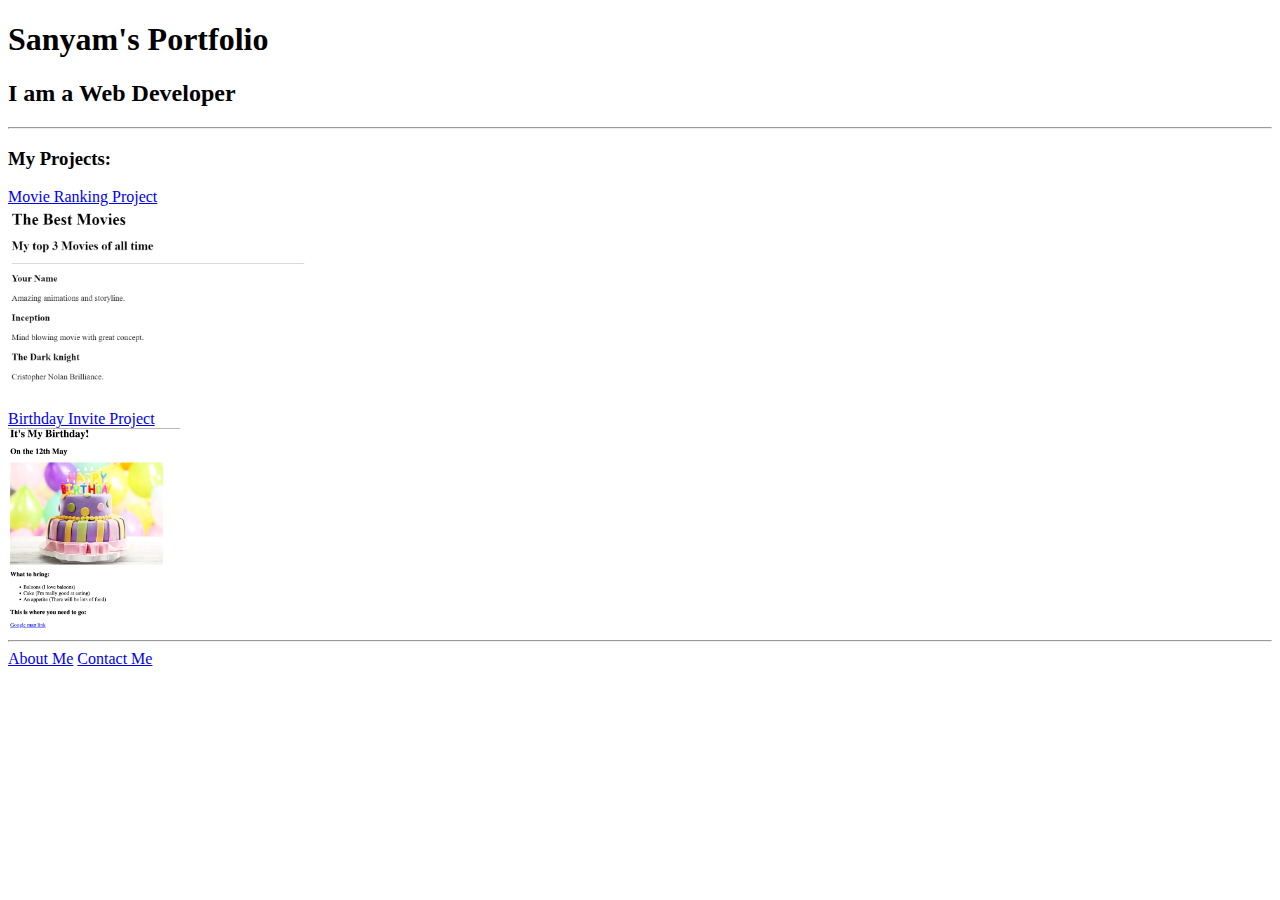
==== index.html @ 831f3a87 "Initial Commit" ====
<!-- TODO 1: Create the HTML Boilerplate -->

<!-- TODO 2: Add Your previous projects' HTML into the public folder -->

<!-- TODO 3: Take screenshots of your project previews and add the images to the images folder -->

<!-- TODO 4: Add titles/subtitles etc. -->

<!-- TODO 5: Add a link to the project pages -->

<!-- TODO 6: Add images to show the project previews
HINT for TODO 6: You can use the height attribute set to 200 to make the image smaller:
https://developer.mozilla.org/en-US/docs/Web/HTML/Element/img#attr-height -->

<!-- TODO 7: Add the Contact Me and About Me page links -->
 <!DOCTYPE html>
 <html lang="en">
 <head>
    <meta charset="UTF-8">
    <meta name="viewport" content="width=device-width, initial-scale=1.0">
    <title>Portfolio</title>
 </head>
 <body>
    <h1>Sanyam's Portfolio</h1>
    <h2>I am a Web Developer</h2>
    <hr />
    <h3>My Projects:</h3>
        <a href="./public/movie-ranking.html">Movie Ranking Project</a><br />
        <img src="./assets/images/movie-ranking.png" height="200" /><br />
        <a href="./public/birthday-invite.html">Birthday Invite Project</a><br />
        <img src="./assets/images/birthday-invite.png" height="200" />
        <hr />
        <a href="./public/about.html">About Me</a> <a href="./public/contact.html">Contact Me</a>
 </body>
 </html>
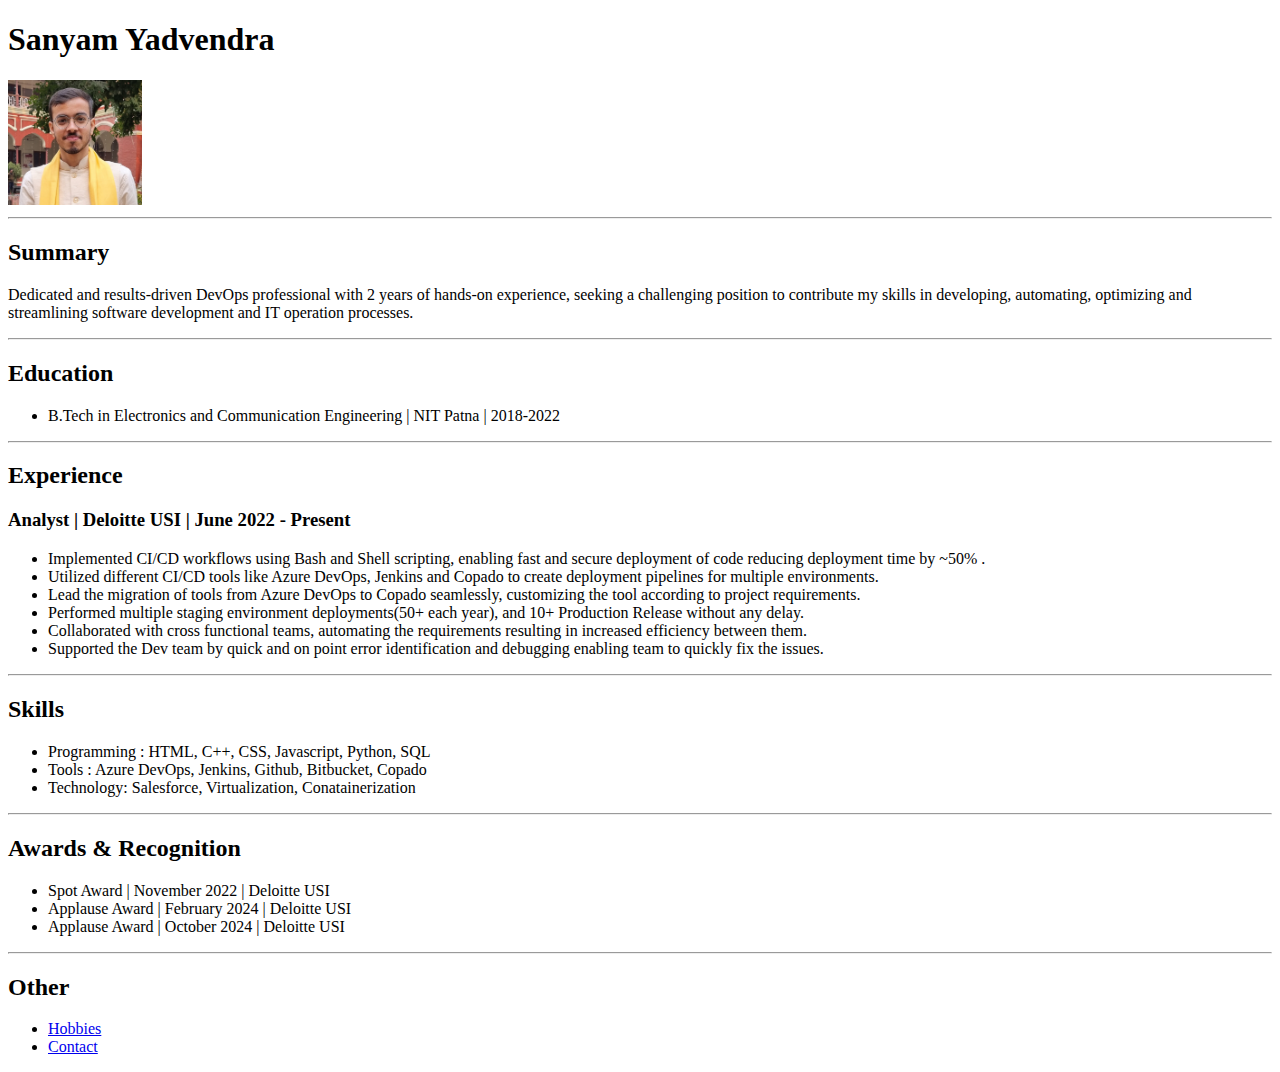
==== commit c72a5ec8: "Completed Portfolio" ====
--- a/index.html
+++ b/index.html
@@ -1,18 +1,3 @@
-<!-- TODO 1: Create the HTML Boilerplate -->
-
-<!-- TODO 2: Add Your previous projects' HTML into the public folder -->
-
-<!-- TODO 3: Take screenshots of your project previews and add the images to the images folder -->
-
-<!-- TODO 4: Add titles/subtitles etc. -->
-
-<!-- TODO 5: Add a link to the project pages -->
-
-<!-- TODO 6: Add images to show the project previews
-HINT for TODO 6: You can use the height attribute set to 200 to make the image smaller:
-https://developer.mozilla.org/en-US/docs/Web/HTML/Element/img#attr-height -->
-
-<!-- TODO 7: Add the Contact Me and About Me page links -->
  <!DOCTYPE html>
  <html lang="en">
  <head>
@@ -21,15 +6,50 @@
     <title>Portfolio</title>
  </head>
  <body>
-    <h1>Sanyam's Portfolio</h1>
-    <h2>I am a Web Developer</h2>
+    <h1>Sanyam Yadvendra</h1>
+    <img src="./assets/images/Profile.jpg" alt="Profile Photo" height="125"/>
     <hr />
-    <h3>My Projects:</h3>
-        <a href="./public/movie-ranking.html">Movie Ranking Project</a><br />
-        <img src="./assets/images/movie-ranking.png" height="200" /><br />
-        <a href="./public/birthday-invite.html">Birthday Invite Project</a><br />
-        <img src="./assets/images/birthday-invite.png" height="200" />
-        <hr />
-        <a href="./public/about.html">About Me</a> <a href="./public/contact.html">Contact Me</a>
+    <h2>Summary</h2>
+      <p>
+         Dedicated and results-driven DevOps professional with 2 years of hands-on experience, seeking 
+         a challenging position to contribute my skills in developing, automating, optimizing and 
+         streamlining software development and IT operation processes.
+      </p>
+    <hr />
+    <h2>Education</h2>
+      <ul>
+         <li>B.Tech in Electronics and Communication Engineering | NIT Patna | 2018-2022</li>
+      </ul>
+    <hr />
+    <h2>Experience</h2>
+      <h3>Analyst | Deloitte USI | June 2022 - Present</h3>
+      <ul>
+         <li>Implemented CI/CD workflows using Bash and Shell scripting, enabling fast and secure deployment of code reducing deployment time by ~50% .</li>
+         <li>Utilized different CI/CD tools like Azure DevOps, Jenkins and Copado to create deployment pipelines for multiple environments.</li>
+         <li>Lead the migration of tools from Azure DevOps to Copado seamlessly, customizing the tool according to project requirements.</li>
+         <li>Performed multiple staging environment deployments(50+ each year), and 10+ Production Release without any delay.</li>
+         <li>Collaborated with cross functional teams, automating the requirements resulting in increased efficiency between them.</li>
+         <li>Supported the Dev team by quick and on point error identification and debugging enabling team to quickly fix the issues.</li>
+      </ul>
+    <hr />
+    <h2>Skills</h2>
+      <ul>
+         <li>Programming : HTML, C++, CSS, Javascript, Python, SQL</li>
+         <li>Tools : Azure DevOps, Jenkins, Github, Bitbucket, Copado</li>
+         <li>Technology: Salesforce, Virtualization, Conatainerization</li>
+      </ul>
+      <hr />
+    <h2>Awards & Recognition</h2>
+      <ul>
+         <li>Spot Award | November 2022 | Deloitte USI</li>
+         <li>Applause Award | February 2024 | Deloitte USI</li>
+         <li>Applause Award | October 2024 | Deloitte USI</li>
+      </ul>
+    <hr />
+    <h2>Other</h2>
+      <ul>
+         <li><a href="./public/hobbies.html">Hobbies</a></li>
+         <li><a href="./public/contact.html">Contact</a></li>
+      </ul>
  </body>
  </html>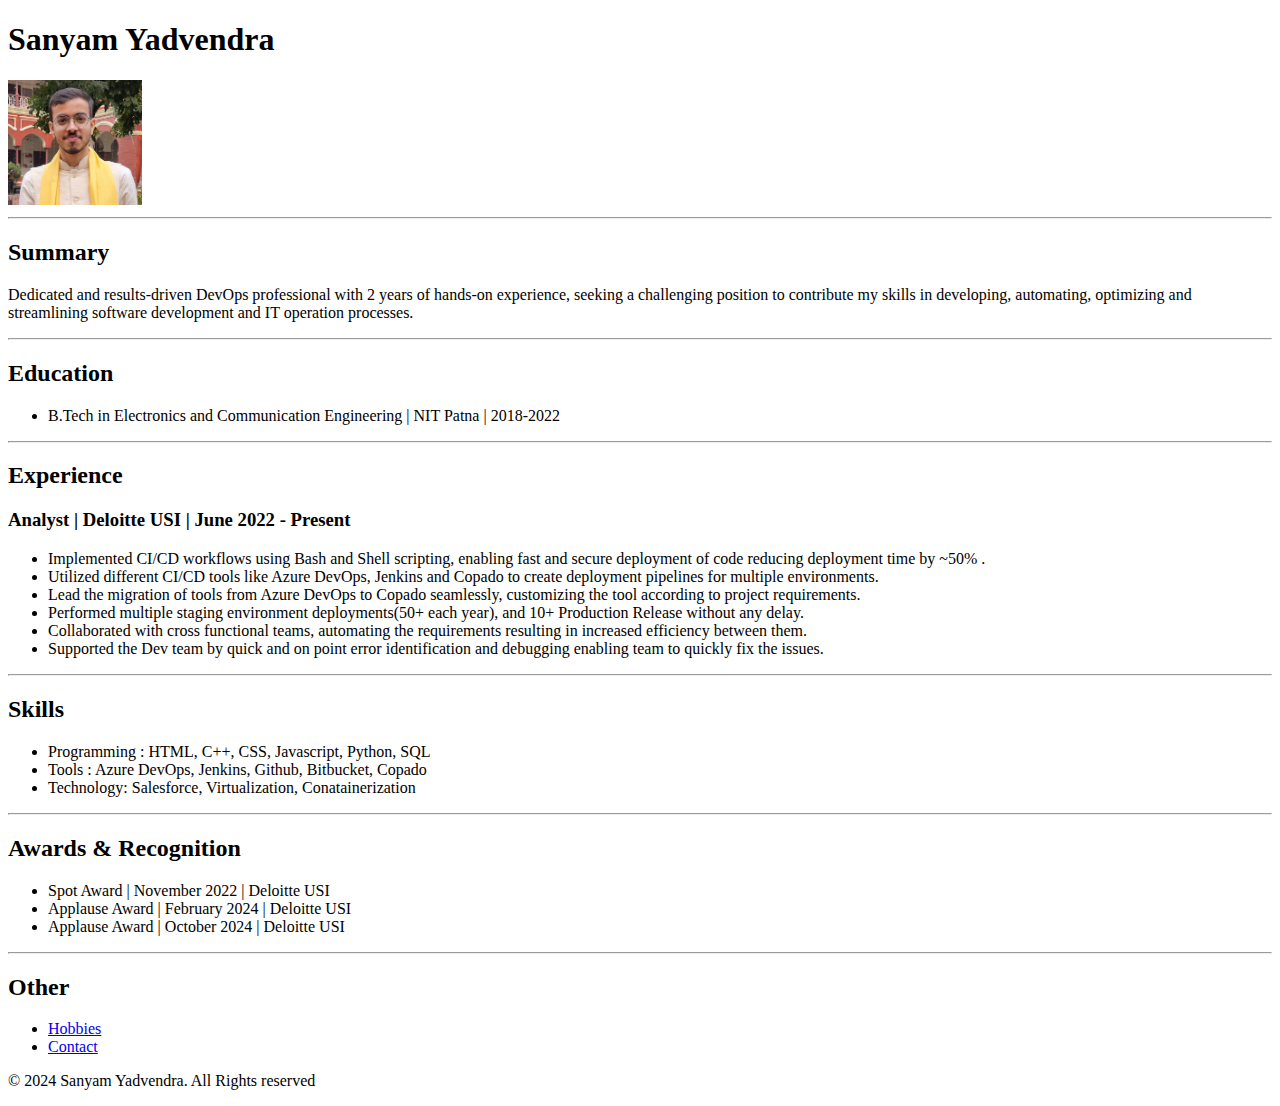
==== commit e263740a: "Added Footer" ====
--- a/index.html
+++ b/index.html
@@ -51,5 +51,8 @@
          <li><a href="./public/hobbies.html">Hobbies</a></li>
          <li><a href="./public/contact.html">Contact</a></li>
       </ul>
+      <footer>
+         <p>© 2024 Sanyam Yadvendra. All Rights reserved</p>
+      </footer>
  </body>
  </html>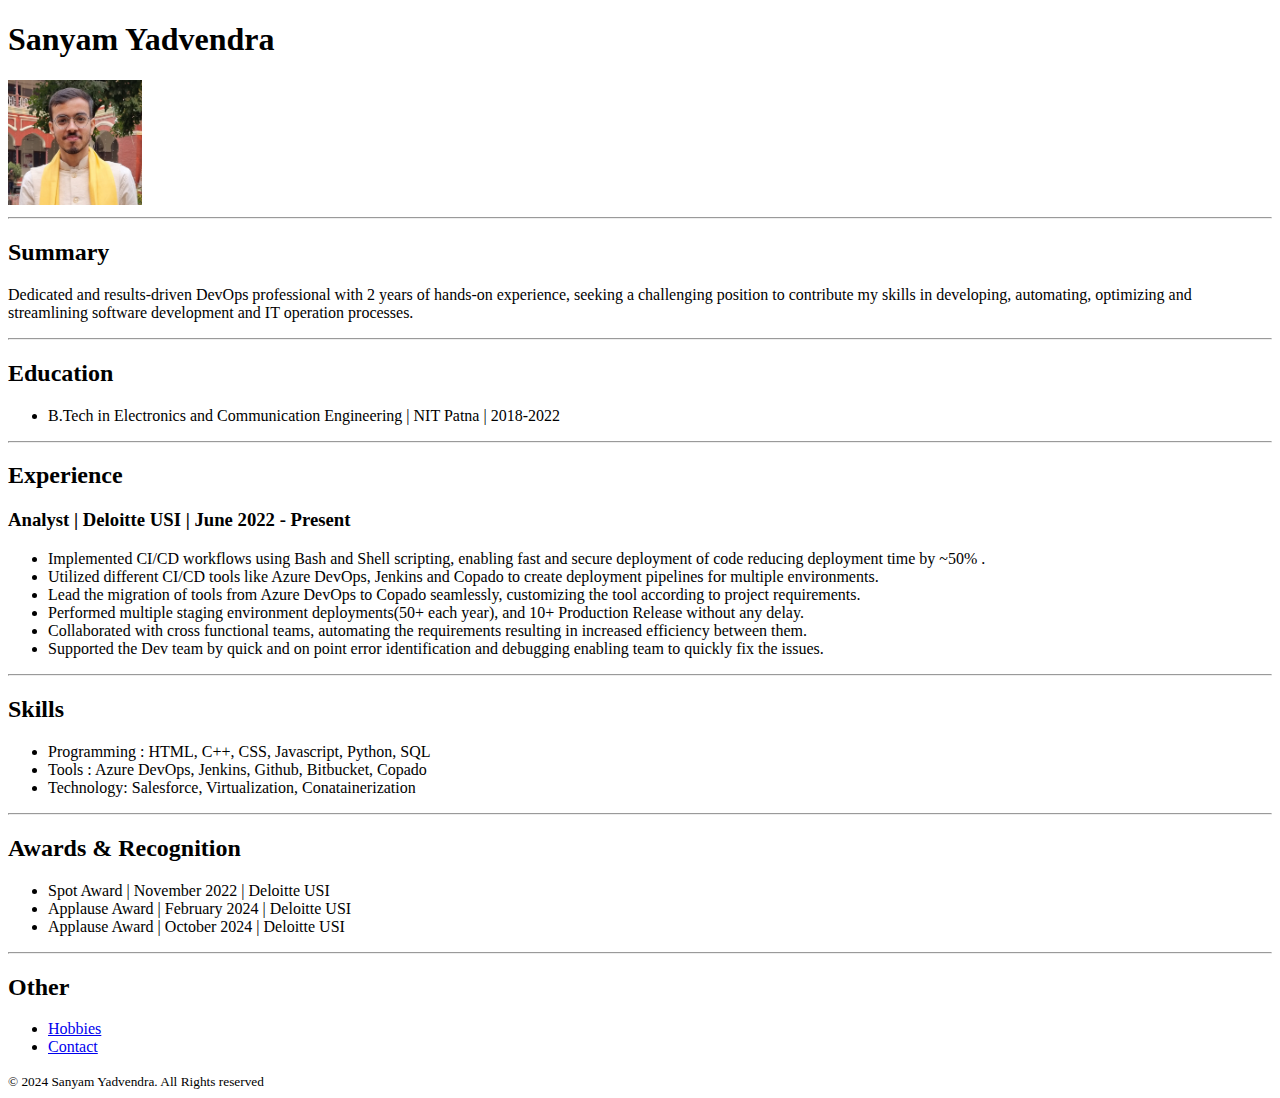
==== commit 1ca39415: "Updated footer" ====
--- a/index.html
+++ b/index.html
@@ -52,7 +52,7 @@
          <li><a href="./public/contact.html">Contact</a></li>
       </ul>
       <footer>
-         <p>© 2024 Sanyam Yadvendra. All Rights reserved</p>
+         <small>© 2024 Sanyam Yadvendra. All Rights reserved</small>
       </footer>
  </body>
  </html>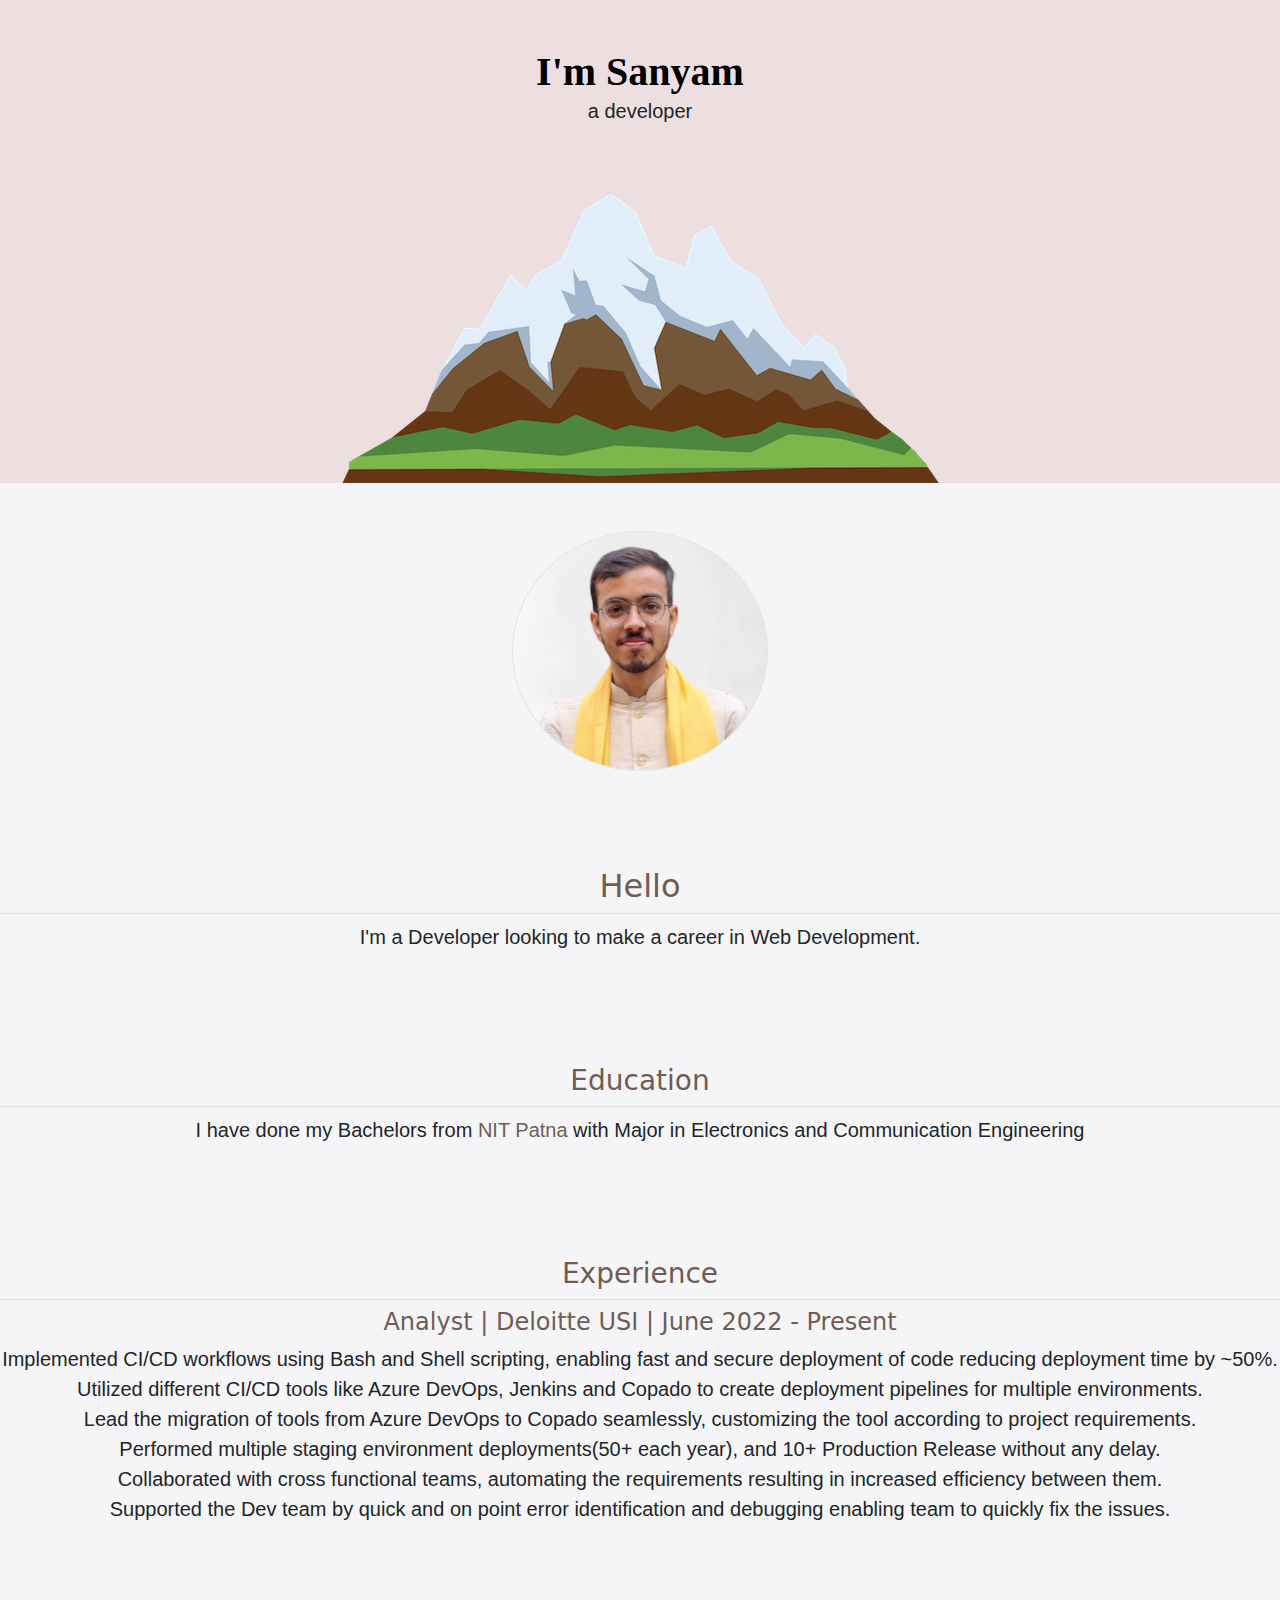
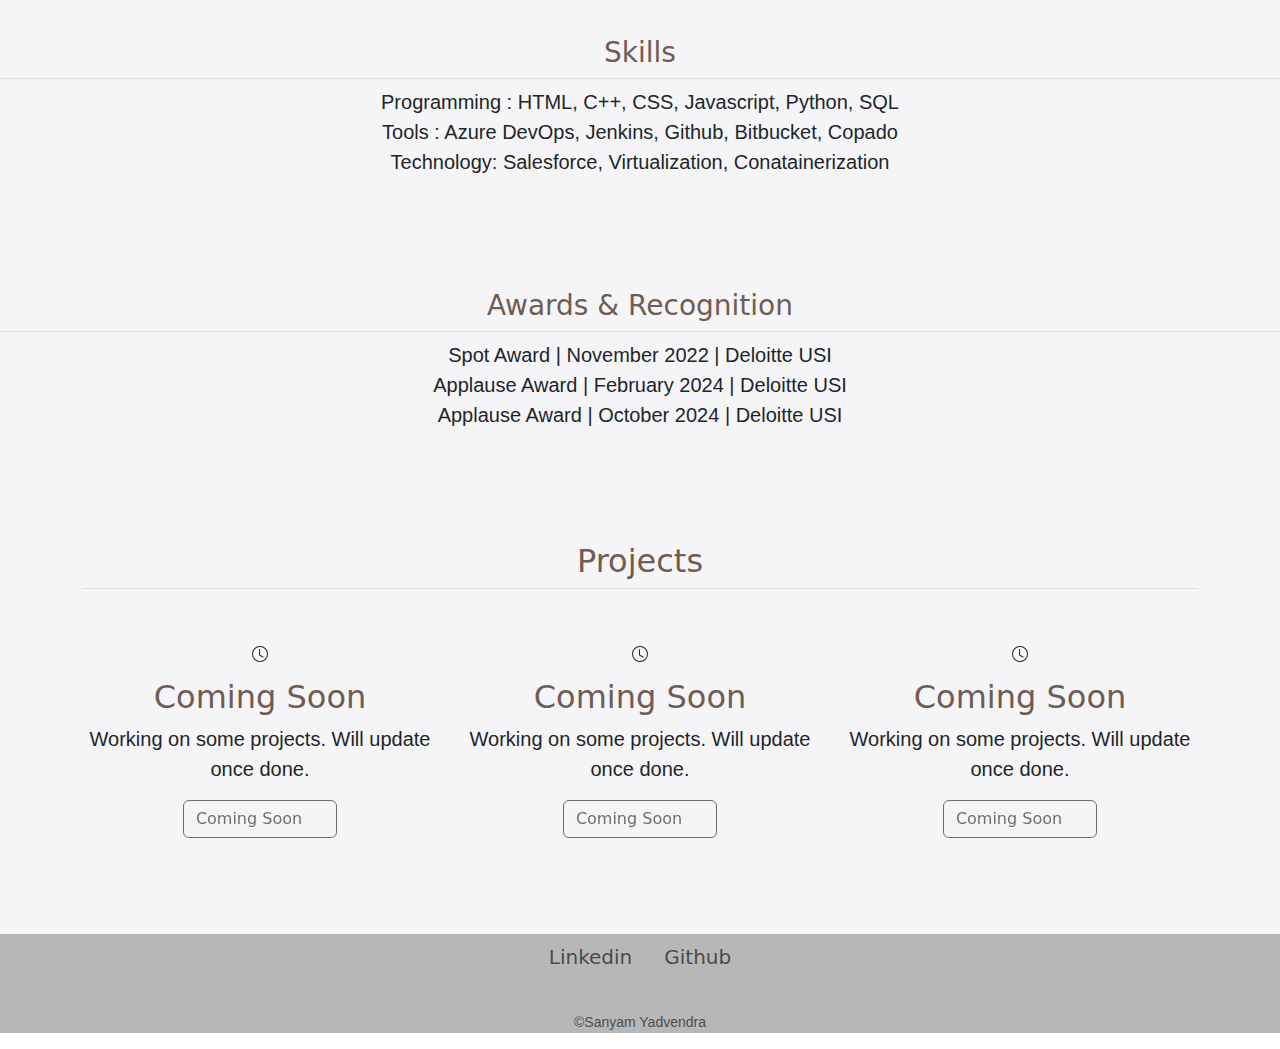
==== commit cf000d85: "Portfolio Update - Added css" ====
--- a/index.html
+++ b/index.html
@@ -1,58 +1,142 @@
- <!DOCTYPE html>
- <html lang="en">
- <head>
-    <meta charset="UTF-8">
-    <meta name="viewport" content="width=device-width, initial-scale=1.0">
-    <title>Portfolio</title>
- </head>
- <body>
-    <h1>Sanyam Yadvendra</h1>
-    <img src="./assets/images/Profile.jpg" alt="Profile Photo" height="125"/>
-    <hr />
-    <h2>Summary</h2>
-      <p>
-         Dedicated and results-driven DevOps professional with 2 years of hands-on experience, seeking 
-         a challenging position to contribute my skills in developing, automating, optimizing and 
-         streamlining software development and IT operation processes.
-      </p>
-    <hr />
-    <h2>Education</h2>
-      <ul>
-         <li>B.Tech in Electronics and Communication Engineering | NIT Patna | 2018-2022</li>
-      </ul>
-    <hr />
-    <h2>Experience</h2>
-      <h3>Analyst | Deloitte USI | June 2022 - Present</h3>
-      <ul>
-         <li>Implemented CI/CD workflows using Bash and Shell scripting, enabling fast and secure deployment of code reducing deployment time by ~50% .</li>
-         <li>Utilized different CI/CD tools like Azure DevOps, Jenkins and Copado to create deployment pipelines for multiple environments.</li>
-         <li>Lead the migration of tools from Azure DevOps to Copado seamlessly, customizing the tool according to project requirements.</li>
-         <li>Performed multiple staging environment deployments(50+ each year), and 10+ Production Release without any delay.</li>
-         <li>Collaborated with cross functional teams, automating the requirements resulting in increased efficiency between them.</li>
-         <li>Supported the Dev team by quick and on point error identification and debugging enabling team to quickly fix the issues.</li>
-      </ul>
-    <hr />
-    <h2>Skills</h2>
-      <ul>
-         <li>Programming : HTML, C++, CSS, Javascript, Python, SQL</li>
-         <li>Tools : Azure DevOps, Jenkins, Github, Bitbucket, Copado</li>
-         <li>Technology: Salesforce, Virtualization, Conatainerization</li>
-      </ul>
-      <hr />
-    <h2>Awards & Recognition</h2>
-      <ul>
-         <li>Spot Award | November 2022 | Deloitte USI</li>
-         <li>Applause Award | February 2024 | Deloitte USI</li>
-         <li>Applause Award | October 2024 | Deloitte USI</li>
-      </ul>
-    <hr />
-    <h2>Other</h2>
-      <ul>
-         <li><a href="./public/hobbies.html">Hobbies</a></li>
-         <li><a href="./public/contact.html">Contact</a></li>
-      </ul>
-      <footer>
-         <small>© 2024 Sanyam Yadvendra. All Rights reserved</small>
+<!DOCTYPE html>
+<html lang="en">
+
+<head>
+   <meta charset="UTF-8">
+   <meta name="viewport" content="width=device-width, initial-scale=1.0">
+   <title>Portfolio</title>
+   <link href="./style.css" rel="stylesheet">
+   <link href="https://cdn.jsdelivr.net/npm/bootstrap@5.3.3/dist/css/bootstrap.min.css" rel="stylesheet"
+      integrity="sha384-QWTKZyjpPEjISv5WaRU9OFeRpok6YctnYmDr5pNlyT2bRjXh0JMhjY6hW+ALEwIH" crossorigin="anonymous">
+</head>
+
+<body>
+   <div class="pt-5 text-center top-container">
+      <div class="mx-auto">
+         <h1 class="mb-0 fw-bold text-body-emphasis">I'm Sanyam</h1>
+         <p class="mb-0">a developer</p>
+      </div>
+      <img class="mountain img-fluid" src="./assets/images/mountain.png" alt="mountain-img">
+   </div>
+
+   <div class="text-center middle-container">
+      <div class="py-5">
+         <img src="./assets/images/Profile.png" class="rounded-circle mx-auto d-block border pfp" alt="Profile Photo">
+      </div>
+      <div class="text-center py-5">
+         <h2 class="headings pb-2 border-bottom">Hello</h2>
+         <p>
+            I'm a Developer looking to make a career in Web Development.
+         </p>
+      </div>
+      <div class="py-5">
+         <h3 class="headings pb-2 border-bottom">Education</h3>
+         <p>I have done my Bachelors from <span style="color: #705C53; font-weight: 500;">NIT Patna</span> with Major in
+            Electronics and Communication Engineering</p>
+      </div>
+      <div class="py-5">
+         <h3 class="headings pb-2 border-bottom">Experience</h3>
+         <h4 class="headings">Analyst | Deloitte USI | June 2022 - Present</h4>
+         <p>
+            Implemented CI/CD workflows using Bash and Shell scripting, enabling fast and secure deployment of code
+            reducing deployment time by ~50%.<br>
+            Utilized different CI/CD tools like Azure DevOps, Jenkins and Copado to create deployment pipelines for
+            multiple environments.<br>
+            Lead the migration of tools from Azure DevOps to Copado seamlessly, customizing the tool according to
+            project requirements.<br>
+            Performed multiple staging environment deployments(50+ each year), and 10+ Production Release without any
+            delay.<br>
+            Collaborated with cross functional teams, automating the requirements resulting in increased efficiency
+            between them.<br>
+            Supported the Dev team by quick and on point error identification and debugging enabling team to quickly fix
+            the issues.
+         </p>
+      </div>
+      <div class="py-5">
+         <h3 class="headings pb-2 border-bottom">Skills</h3>
+         <p>
+            Programming : HTML, C++, CSS, Javascript, Python, SQL<br>
+            Tools : Azure DevOps, Jenkins, Github, Bitbucket, Copado<br>
+            Technology: Salesforce, Virtualization, Conatainerization<br>
+         </p>
+      </div>
+      <div class="py-5">
+         <h3 class="headings pb-2 border-bottom">Awards & Recognition</h3>
+         <p>
+            Spot Award | November 2022 | Deloitte USI<br>
+            Applause Award | February 2024 | Deloitte USI<br>
+            Applause Award | October 2024 | Deloitte USI
+         </p>
+      </div>
+      <div class="container py-5" id="featured-3">
+         <h2 class="pb-2 border-bottom headings text-center">Projects</h2>
+         <div class="row g-4 py-5 row-cols-1 row-cols-lg-3">
+            <div class="feature col">
+               <div class="feature-icon d-inline-flex align-items-center justify-content-center bg-gradient fs-2 mb-3">
+                  <svg xmlns="http://www.w3.org/2000/svg" width="16" height="16" fill="currentColor" class="bi bi-clock"
+                     viewBox="0 0 16 16">
+                     <path d="M8 3.5a.5.5 0 0 0-1 0V9a.5.5 0 0 0 .252.434l3.5 2a.5.5 0 0 0 .496-.868L8 8.71z" />
+                     <path d="M8 16A8 8 0 1 0 8 0a8 8 0 0 0 0 16m7-8A7 7 0 1 1 1 8a7 7 0 0 1 14 0" />
+                  </svg>
+               </div>
+               <h3 class="fs-2 headings">Coming Soon</h3>
+               <p>Working on some projects. Will update once done.</p>
+               <a href="#" class="icon-link btn disabled">
+                  Coming Soon
+                  <svg class="bi">
+                     <use xlink:href="#chevron-right"></use>
+                  </svg>
+               </a>
+            </div>
+            <div class="feature col">
+               <div class="feature-icon d-inline-flex align-items-center justify-content-center bg-gradient fs-2 mb-3">
+                  <svg xmlns="http://www.w3.org/2000/svg" width="16" height="16" fill="currentColor" class="bi bi-clock"
+                     viewBox="0 0 16 16">
+                     <path d="M8 3.5a.5.5 0 0 0-1 0V9a.5.5 0 0 0 .252.434l3.5 2a.5.5 0 0 0 .496-.868L8 8.71z" />
+                     <path d="M8 16A8 8 0 1 0 8 0a8 8 0 0 0 0 16m7-8A7 7 0 1 1 1 8a7 7 0 0 1 14 0" />
+                  </svg>
+               </div>
+               <h3 class="fs-2 headings">Coming Soon</h3>
+               <p>Working on some projects. Will update once done.</p>
+               <a href="#" class="icon-link btn disabled">
+                  Coming Soon
+                  <svg class="bi">
+                     <use xlink:href="#chevron-right"></use>
+                  </svg>
+               </a>
+            </div>
+            <div class="feature col">
+               <div class="feature-icon d-inline-flex align-items-center justify-content-center bg-gradient fs-2 mb-3">
+                  <svg xmlns="http://www.w3.org/2000/svg" width="16" height="16" fill="currentColor" class="bi bi-clock"
+                     viewBox="0 0 16 16">
+                     <path d="M8 3.5a.5.5 0 0 0-1 0V9a.5.5 0 0 0 .252.434l3.5 2a.5.5 0 0 0 .496-.868L8 8.71z" />
+                     <path d="M8 16A8 8 0 1 0 8 0a8 8 0 0 0 0 16m7-8A7 7 0 1 1 1 8a7 7 0 0 1 14 0" />
+                  </svg>
+               </div>
+               <h3 class="fs-2 headings">Coming Soon</h3>
+               <p>Working on some projects. Will update once done.</p>
+               <a href="#" class="icon-link btn disabled">
+                  Coming Soon
+                  <svg class="bi">
+                     <use xlink:href="#chevron-right"></use>
+                  </svg>
+               </a>
+            </div>
+         </div>
+      </div>
+   </div>
+
+   <div class="footer">
+      <footer class="">
+         <ul class="nav justify-content-center pb-3 mb-3">
+            <li class="nav-item"><a href="https://www.linkedin.com/in/sanyam-yadvendra/"
+                  class="nav-link text-body-secondary">Linkedin</a></li>
+            <li class="nav-item"><a href="https://github.com/Sero030"
+                  class="nav-link text-body-secondary">Github</a></li>
+         </ul>
+         <p class="text-center text-body-secondary small">©Sanyam Yadvendra</p>
       </footer>
- </body>
- </html>+   </div>
+</body>
+
+</html>--- a/style.css
+++ b/style.css
@@ -0,0 +1,42 @@
+body {
+    color: #40514e;
+    margin: 0;
+    text-align: center;
+    font-family: "Merriweather", serif;
+}
+h1{
+    font-family: Cambria, Cochin, Georgia, Times, 'Times New Roman', serif;
+    font-size: 2.5rem;
+}
+p{
+    font-family: 'Segoe UI', Tahoma, Geneva, Verdana, sans-serif;
+    font-weight: 400;
+    font-size: 1.25rem;
+}
+.top-container {
+    background-color: #EDDFE0;
+    position: relative;
+    padding-top: 100px;
+}
+.middle-container{
+    background-color: #F5F5F7;
+}
+.projects{
+    background-color: #F5F5F7;
+}
+.footer{
+    background-color: #B7B7B7;
+}
+.pfp{
+    height: 15rem;
+}
+.headings{
+    color: #705C53;
+}
+a{
+    font-size: 1.25rem;
+}
+li{
+    color: #F5F5F7;
+    font-size: 1.25rem;
+}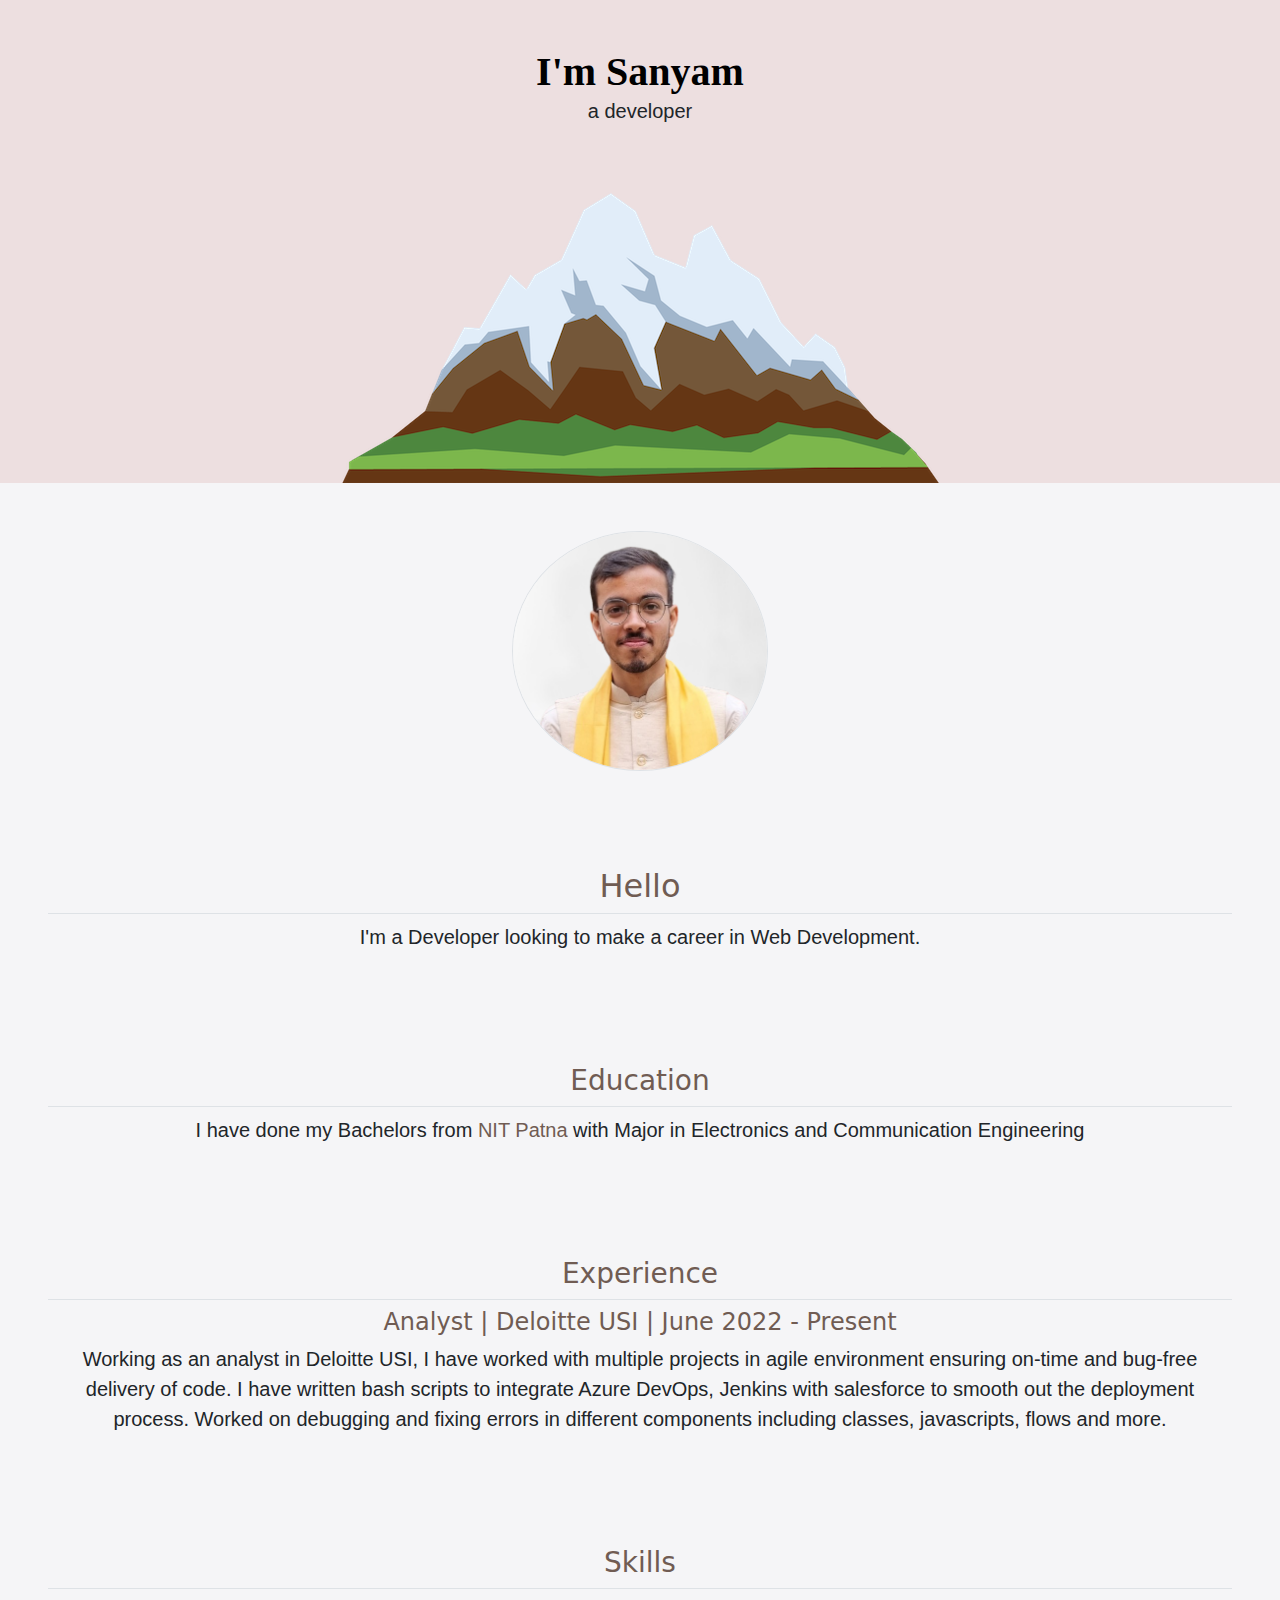
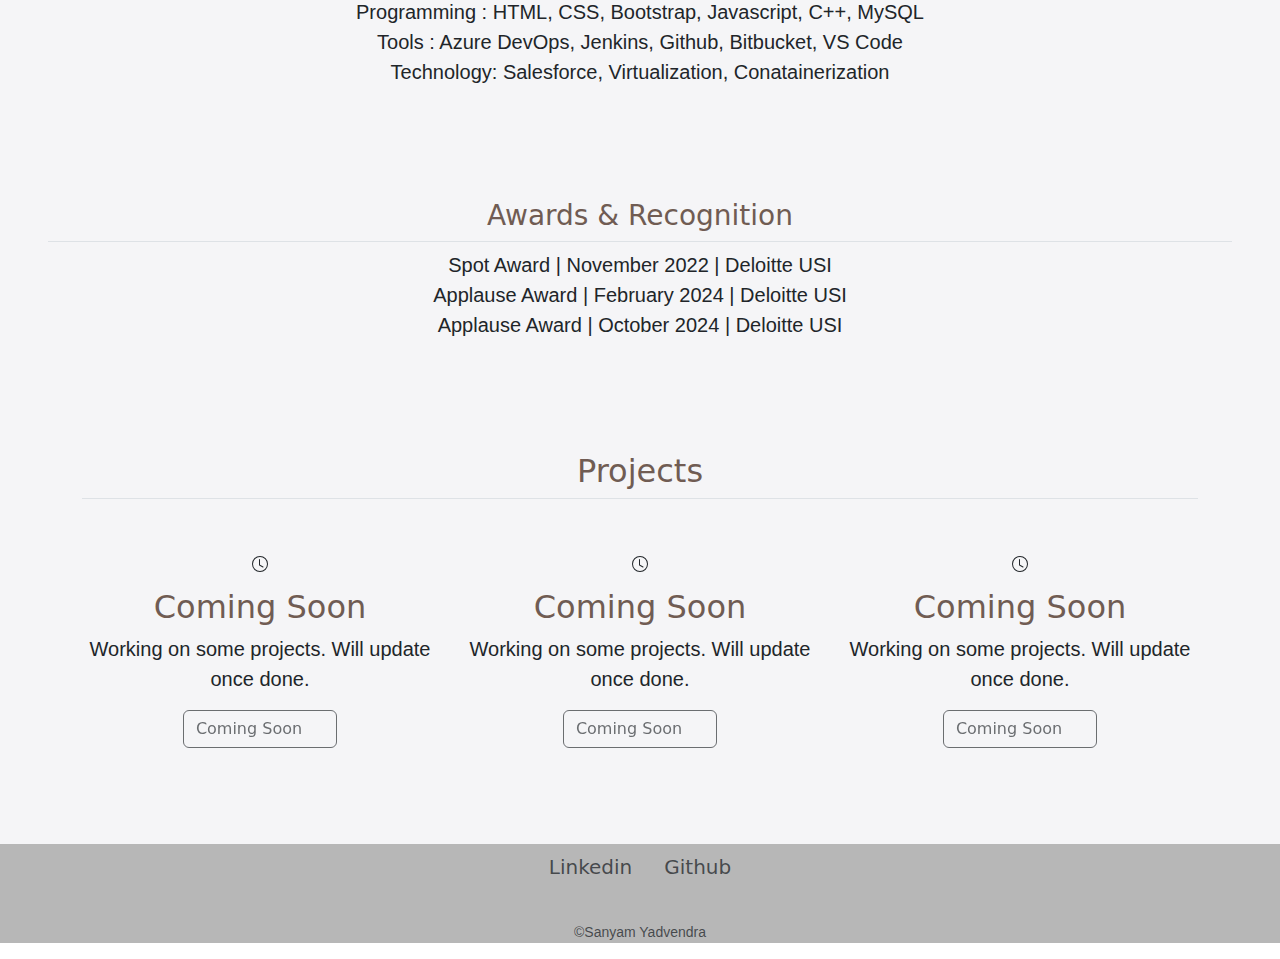
==== commit 5793d25a: "Update portfolio content and padding" ====
--- a/index.html
+++ b/index.html
@@ -19,9 +19,9 @@
       <img class="mountain img-fluid" src="./assets/images/mountain.png" alt="mountain-img">
    </div>
 
-   <div class="text-center middle-container">
+   <div class="text-center middle-container px-5">
       <div class="py-5">
-         <img src="./assets/images/Profile.png" class="rounded-circle mx-auto d-block border pfp" alt="Profile Photo">
+         <img src="./assets/images/Profile.png" class="rounded-circle mx-auto d-block border img-fluid pfp" alt="Profile Photo">
       </div>
       <div class="text-center py-5">
          <h2 class="headings pb-2 border-bottom">Hello</h2>
@@ -38,25 +38,14 @@
          <h3 class="headings pb-2 border-bottom">Experience</h3>
          <h4 class="headings">Analyst | Deloitte USI | June 2022 - Present</h4>
          <p>
-            Implemented CI/CD workflows using Bash and Shell scripting, enabling fast and secure deployment of code
-            reducing deployment time by ~50%.<br>
-            Utilized different CI/CD tools like Azure DevOps, Jenkins and Copado to create deployment pipelines for
-            multiple environments.<br>
-            Lead the migration of tools from Azure DevOps to Copado seamlessly, customizing the tool according to
-            project requirements.<br>
-            Performed multiple staging environment deployments(50+ each year), and 10+ Production Release without any
-            delay.<br>
-            Collaborated with cross functional teams, automating the requirements resulting in increased efficiency
-            between them.<br>
-            Supported the Dev team by quick and on point error identification and debugging enabling team to quickly fix
-            the issues.
+            Working as an analyst in Deloitte USI, I have worked with multiple projects in agile environment ensuring on-time and bug-free delivery of code. I have written bash scripts to integrate Azure DevOps, Jenkins with salesforce to smooth out the deployment process. Worked on debugging and fixing errors in different components including classes, javascripts, flows and more. 
          </p>
       </div>
       <div class="py-5">
          <h3 class="headings pb-2 border-bottom">Skills</h3>
          <p>
-            Programming : HTML, C++, CSS, Javascript, Python, SQL<br>
-            Tools : Azure DevOps, Jenkins, Github, Bitbucket, Copado<br>
+            Programming : HTML, CSS, Bootstrap, Javascript, C++, MySQL<br>
+            Tools : Azure DevOps, Jenkins, Github, Bitbucket, VS Code<br>
             Technology: Salesforce, Virtualization, Conatainerization<br>
          </p>
       </div>
--- a/style.css
+++ b/style.css
@@ -28,7 +28,7 @@
     background-color: #B7B7B7;
 }
 .pfp{
-    height: 15rem;
+    max-height: 15rem;
 }
 .headings{
     color: #705C53;
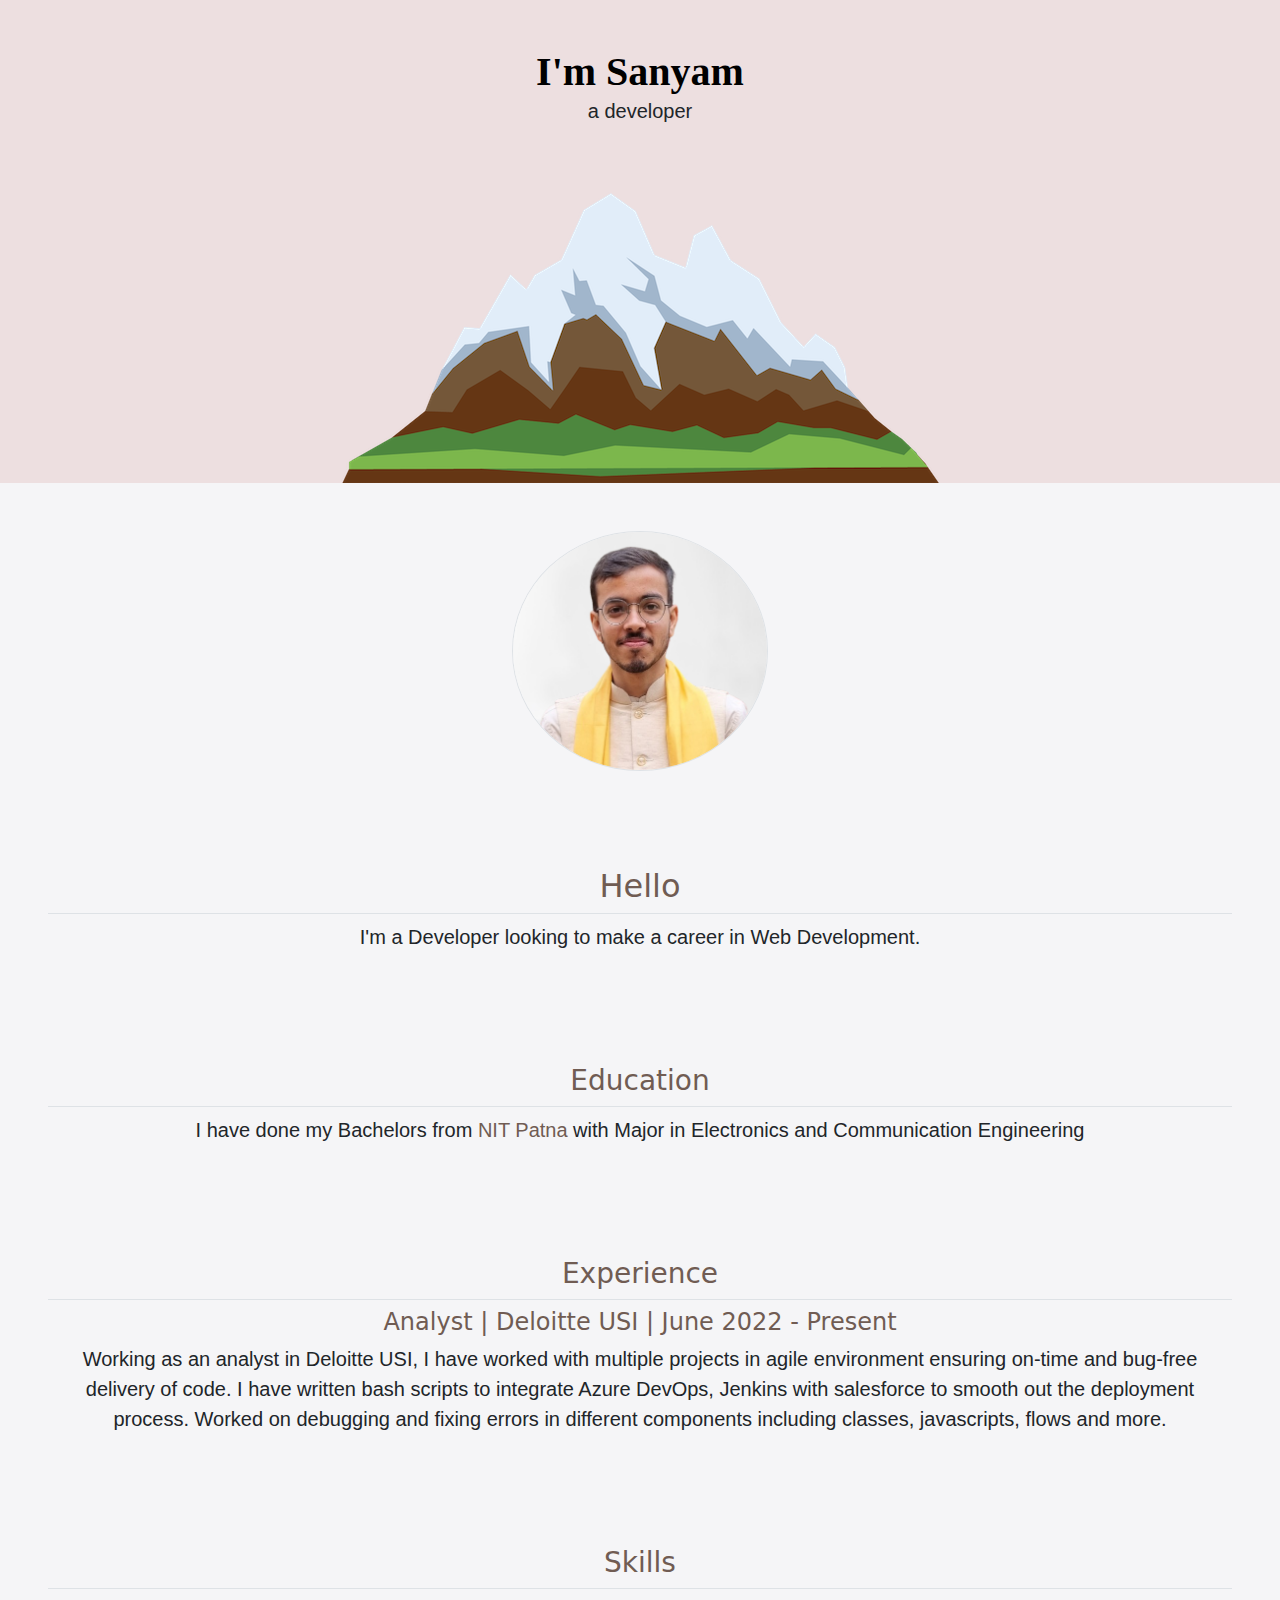
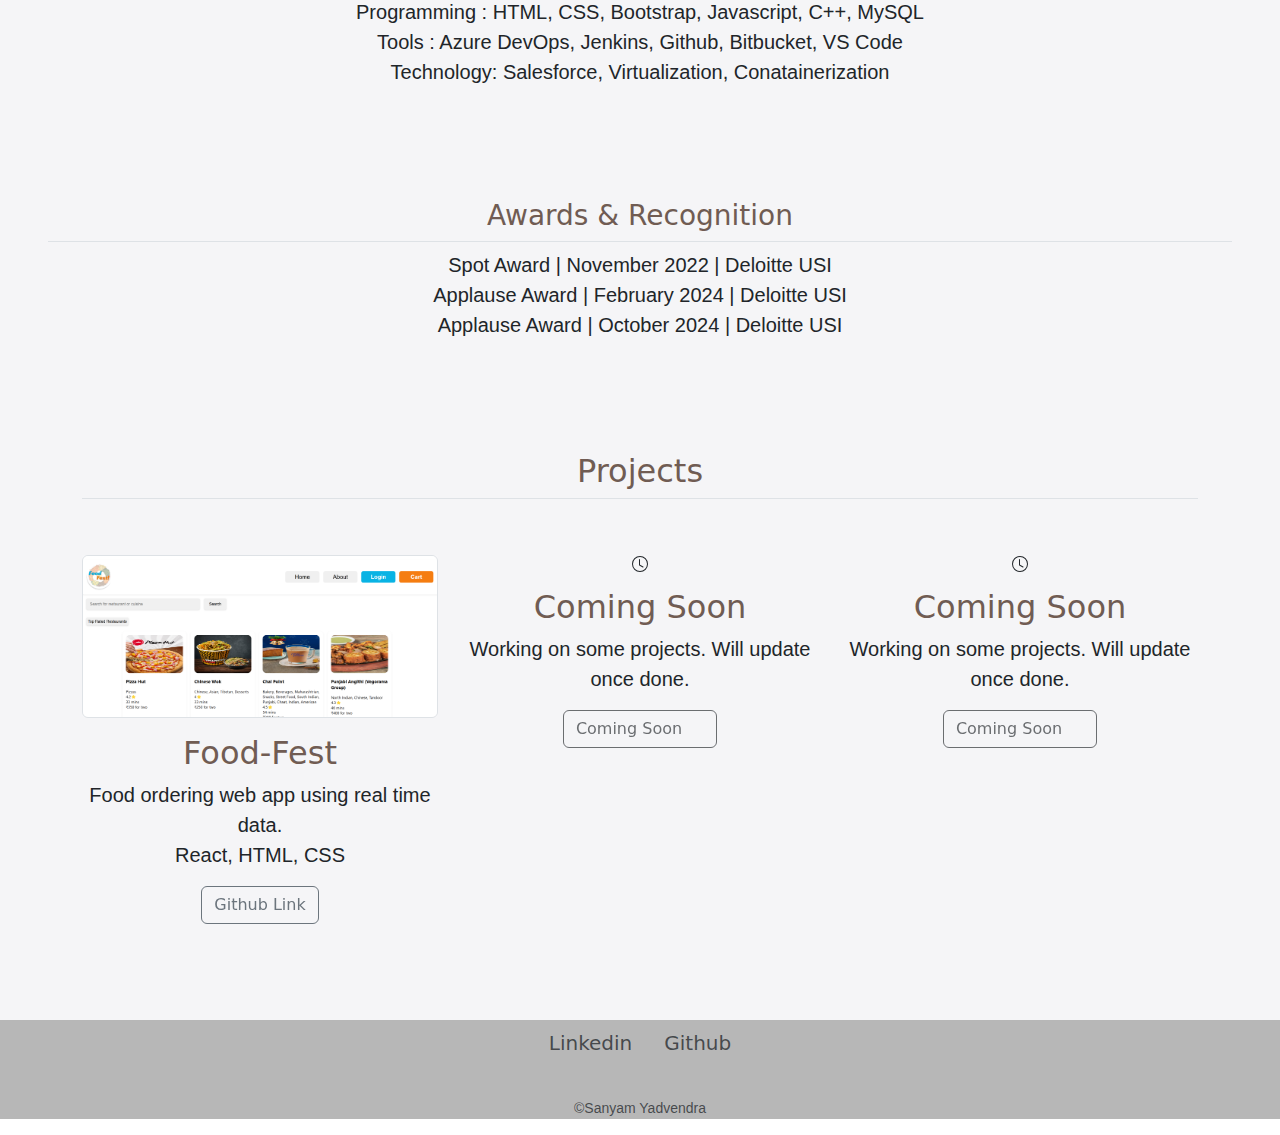
==== commit f72090e5: "Updated Project" ====
--- a/index.html
+++ b/index.html
@@ -1,131 +1,188 @@
 <!DOCTYPE html>
 <html lang="en">
+  <head>
+    <meta charset="UTF-8" />
+    <meta name="viewport" content="width=device-width, initial-scale=1.0" />
+    <title>Portfolio</title>
+    <link href="./style.css" rel="stylesheet" />
+    <link
+      href="https://cdn.jsdelivr.net/npm/bootstrap@5.3.3/dist/css/bootstrap.min.css"
+      rel="stylesheet"
+      integrity="sha384-QWTKZyjpPEjISv5WaRU9OFeRpok6YctnYmDr5pNlyT2bRjXh0JMhjY6hW+ALEwIH"
+      crossorigin="anonymous"
+    />
+  </head>
 
-<head>
-   <meta charset="UTF-8">
-   <meta name="viewport" content="width=device-width, initial-scale=1.0">
-   <title>Portfolio</title>
-   <link href="./style.css" rel="stylesheet">
-   <link href="https://cdn.jsdelivr.net/npm/bootstrap@5.3.3/dist/css/bootstrap.min.css" rel="stylesheet"
-      integrity="sha384-QWTKZyjpPEjISv5WaRU9OFeRpok6YctnYmDr5pNlyT2bRjXh0JMhjY6hW+ALEwIH" crossorigin="anonymous">
-</head>
+  <body>
+    <div class="pt-5 text-center top-container">
+      <div class="mx-auto">
+        <h1 class="mb-0 fw-bold text-body-emphasis">I'm Sanyam</h1>
+        <p class="mb-0">a developer</p>
+      </div>
+      <img
+        class="mountain img-fluid"
+        src="./assets/images/mountain.png"
+        alt="mountain-img"
+      />
+    </div>
 
-<body>
-   <div class="pt-5 text-center top-container">
-      <div class="mx-auto">
-         <h1 class="mb-0 fw-bold text-body-emphasis">I'm Sanyam</h1>
-         <p class="mb-0">a developer</p>
-      </div>
-      <img class="mountain img-fluid" src="./assets/images/mountain.png" alt="mountain-img">
-   </div>
-
-   <div class="text-center middle-container px-5">
+    <div class="text-center middle-container px-5">
       <div class="py-5">
-         <img src="./assets/images/Profile.png" class="rounded-circle mx-auto d-block border img-fluid pfp" alt="Profile Photo">
+        <img
+          src="./assets/images/Profile.png"
+          class="rounded-circle mx-auto d-block border img-fluid pfp"
+          alt="Profile Photo"
+        />
       </div>
       <div class="text-center py-5">
-         <h2 class="headings pb-2 border-bottom">Hello</h2>
-         <p>
-            I'm a Developer looking to make a career in Web Development.
-         </p>
+        <h2 class="headings pb-2 border-bottom">Hello</h2>
+        <p>I'm a Developer looking to make a career in Web Development.</p>
       </div>
       <div class="py-5">
-         <h3 class="headings pb-2 border-bottom">Education</h3>
-         <p>I have done my Bachelors from <span style="color: #705C53; font-weight: 500;">NIT Patna</span> with Major in
-            Electronics and Communication Engineering</p>
+        <h3 class="headings pb-2 border-bottom">Education</h3>
+        <p>
+          I have done my Bachelors from
+          <span style="color: #705c53; font-weight: 500">NIT Patna</span> with
+          Major in Electronics and Communication Engineering
+        </p>
       </div>
       <div class="py-5">
-         <h3 class="headings pb-2 border-bottom">Experience</h3>
-         <h4 class="headings">Analyst | Deloitte USI | June 2022 - Present</h4>
-         <p>
-            Working as an analyst in Deloitte USI, I have worked with multiple projects in agile environment ensuring on-time and bug-free delivery of code. I have written bash scripts to integrate Azure DevOps, Jenkins with salesforce to smooth out the deployment process. Worked on debugging and fixing errors in different components including classes, javascripts, flows and more. 
-         </p>
+        <h3 class="headings pb-2 border-bottom">Experience</h3>
+        <h4 class="headings">Analyst | Deloitte USI | June 2022 - Present</h4>
+        <p>
+          Working as an analyst in Deloitte USI, I have worked with multiple
+          projects in agile environment ensuring on-time and bug-free delivery
+          of code. I have written bash scripts to integrate Azure DevOps,
+          Jenkins with salesforce to smooth out the deployment process. Worked
+          on debugging and fixing errors in different components including
+          classes, javascripts, flows and more.
+        </p>
       </div>
       <div class="py-5">
-         <h3 class="headings pb-2 border-bottom">Skills</h3>
-         <p>
-            Programming : HTML, CSS, Bootstrap, Javascript, C++, MySQL<br>
-            Tools : Azure DevOps, Jenkins, Github, Bitbucket, VS Code<br>
-            Technology: Salesforce, Virtualization, Conatainerization<br>
-         </p>
+        <h3 class="headings pb-2 border-bottom">Skills</h3>
+        <p>
+          Programming : HTML, CSS, Bootstrap, Javascript, C++, MySQL<br />
+          Tools : Azure DevOps, Jenkins, Github, Bitbucket, VS Code<br />
+          Technology: Salesforce, Virtualization, Conatainerization<br />
+        </p>
       </div>
       <div class="py-5">
-         <h3 class="headings pb-2 border-bottom">Awards & Recognition</h3>
-         <p>
-            Spot Award | November 2022 | Deloitte USI<br>
-            Applause Award | February 2024 | Deloitte USI<br>
-            Applause Award | October 2024 | Deloitte USI
-         </p>
+        <h3 class="headings pb-2 border-bottom">Awards & Recognition</h3>
+        <p>
+          Spot Award | November 2022 | Deloitte USI<br />
+          Applause Award | February 2024 | Deloitte USI<br />
+          Applause Award | October 2024 | Deloitte USI
+        </p>
       </div>
       <div class="container py-5" id="featured-3">
-         <h2 class="pb-2 border-bottom headings text-center">Projects</h2>
-         <div class="row g-4 py-5 row-cols-1 row-cols-lg-3">
-            <div class="feature col">
-               <div class="feature-icon d-inline-flex align-items-center justify-content-center bg-gradient fs-2 mb-3">
-                  <svg xmlns="http://www.w3.org/2000/svg" width="16" height="16" fill="currentColor" class="bi bi-clock"
-                     viewBox="0 0 16 16">
-                     <path d="M8 3.5a.5.5 0 0 0-1 0V9a.5.5 0 0 0 .252.434l3.5 2a.5.5 0 0 0 .496-.868L8 8.71z" />
-                     <path d="M8 16A8 8 0 1 0 8 0a8 8 0 0 0 0 16m7-8A7 7 0 1 1 1 8a7 7 0 0 1 14 0" />
-                  </svg>
-               </div>
-               <h3 class="fs-2 headings">Coming Soon</h3>
-               <p>Working on some projects. Will update once done.</p>
-               <a href="#" class="icon-link btn disabled">
-                  Coming Soon
-                  <svg class="bi">
-                     <use xlink:href="#chevron-right"></use>
-                  </svg>
-               </a>
+        <h2 class="pb-2 border-bottom headings text-center">Projects</h2>
+        <div class="row g-4 py-5 row-cols-1 row-cols-lg-3">
+          <div class="feature col">
+            <div
+              class="feature-icon d-inline-flex align-items-center justify-content-center bg-gradient fs-2 mb-3"
+            >
+              <a href="https://sero030.github.io/food-fest/" target="_blank"
+                ><img
+                  class="rounded mx-auto d-block border img-fluid pr-image"
+                  src="./assets/images/Food-Fest.png"
+              /></a>
             </div>
-            <div class="feature col">
-               <div class="feature-icon d-inline-flex align-items-center justify-content-center bg-gradient fs-2 mb-3">
-                  <svg xmlns="http://www.w3.org/2000/svg" width="16" height="16" fill="currentColor" class="bi bi-clock"
-                     viewBox="0 0 16 16">
-                     <path d="M8 3.5a.5.5 0 0 0-1 0V9a.5.5 0 0 0 .252.434l3.5 2a.5.5 0 0 0 .496-.868L8 8.71z" />
-                     <path d="M8 16A8 8 0 1 0 8 0a8 8 0 0 0 0 16m7-8A7 7 0 1 1 1 8a7 7 0 0 1 14 0" />
-                  </svg>
-               </div>
-               <h3 class="fs-2 headings">Coming Soon</h3>
-               <p>Working on some projects. Will update once done.</p>
-               <a href="#" class="icon-link btn disabled">
-                  Coming Soon
-                  <svg class="bi">
-                     <use xlink:href="#chevron-right"></use>
-                  </svg>
-               </a>
+            <h3 class="fs-2 headings">Food-Fest</h3>
+            <p>
+              Food ordering web app using real time data.<br />
+              React, HTML, CSS
+            </p>
+            <a
+              href="https://github.com/Sero030/food-fest"
+              target="_blank"
+              class="icon-link btn btn-outline-secondary web-link"
+              role="button"
+            >
+              Github Link
+            </a>
+          </div>
+          <div class="feature col">
+            <div
+              class="feature-icon d-inline-flex align-items-center justify-content-center bg-gradient fs-2 mb-3"
+            >
+              <svg
+                xmlns="http://www.w3.org/2000/svg"
+                width="16"
+                height="16"
+                fill="currentColor"
+                class="bi bi-clock"
+                viewBox="0 0 16 16"
+              >
+                <path
+                  d="M8 3.5a.5.5 0 0 0-1 0V9a.5.5 0 0 0 .252.434l3.5 2a.5.5 0 0 0 .496-.868L8 8.71z"
+                />
+                <path
+                  d="M8 16A8 8 0 1 0 8 0a8 8 0 0 0 0 16m7-8A7 7 0 1 1 1 8a7 7 0 0 1 14 0"
+                />
+              </svg>
             </div>
-            <div class="feature col">
-               <div class="feature-icon d-inline-flex align-items-center justify-content-center bg-gradient fs-2 mb-3">
-                  <svg xmlns="http://www.w3.org/2000/svg" width="16" height="16" fill="currentColor" class="bi bi-clock"
-                     viewBox="0 0 16 16">
-                     <path d="M8 3.5a.5.5 0 0 0-1 0V9a.5.5 0 0 0 .252.434l3.5 2a.5.5 0 0 0 .496-.868L8 8.71z" />
-                     <path d="M8 16A8 8 0 1 0 8 0a8 8 0 0 0 0 16m7-8A7 7 0 1 1 1 8a7 7 0 0 1 14 0" />
-                  </svg>
-               </div>
-               <h3 class="fs-2 headings">Coming Soon</h3>
-               <p>Working on some projects. Will update once done.</p>
-               <a href="#" class="icon-link btn disabled">
-                  Coming Soon
-                  <svg class="bi">
-                     <use xlink:href="#chevron-right"></use>
-                  </svg>
-               </a>
+            <h3 class="fs-2 headings">Coming Soon</h3>
+            <p>Working on some projects. Will update once done.</p>
+            <a href="#" class="icon-link btn disabled">
+              Coming Soon
+              <svg class="bi">
+                <use xlink:href="#chevron-right"></use>
+              </svg>
+            </a>
+          </div>
+          <div class="feature col">
+            <div
+              class="feature-icon d-inline-flex align-items-center justify-content-center bg-gradient fs-2 mb-3"
+            >
+              <svg
+                xmlns="http://www.w3.org/2000/svg"
+                width="16"
+                height="16"
+                fill="currentColor"
+                class="bi bi-clock"
+                viewBox="0 0 16 16"
+              >
+                <path
+                  d="M8 3.5a.5.5 0 0 0-1 0V9a.5.5 0 0 0 .252.434l3.5 2a.5.5 0 0 0 .496-.868L8 8.71z"
+                />
+                <path
+                  d="M8 16A8 8 0 1 0 8 0a8 8 0 0 0 0 16m7-8A7 7 0 1 1 1 8a7 7 0 0 1 14 0"
+                />
+              </svg>
             </div>
-         </div>
+            <h3 class="fs-2 headings">Coming Soon</h3>
+            <p>Working on some projects. Will update once done.</p>
+            <a href="#" class="icon-link btn disabled">
+              Coming Soon
+              <svg class="bi">
+                <use xlink:href="#chevron-right"></use>
+              </svg>
+            </a>
+          </div>
+        </div>
       </div>
-   </div>
+    </div>
 
-   <div class="footer">
+    <div class="footer">
       <footer class="">
-         <ul class="nav justify-content-center pb-3 mb-3">
-            <li class="nav-item"><a href="https://www.linkedin.com/in/sanyam-yadvendra/"
-                  class="nav-link text-body-secondary">Linkedin</a></li>
-            <li class="nav-item"><a href="https://github.com/Sero030"
-                  class="nav-link text-body-secondary">Github</a></li>
-         </ul>
-         <p class="text-center text-body-secondary small">©Sanyam Yadvendra</p>
+        <ul class="nav justify-content-center pb-3 mb-3">
+          <li class="nav-item">
+            <a
+              href="https://www.linkedin.com/in/sanyam-yadvendra/"
+              class="nav-link text-body-secondary"
+              >Linkedin</a
+            >
+          </li>
+          <li class="nav-item">
+            <a
+              href="https://github.com/Sero030"
+              class="nav-link text-body-secondary"
+              >Github</a
+            >
+          </li>
+        </ul>
+        <p class="text-center text-body-secondary small">©Sanyam Yadvendra</p>
       </footer>
-   </div>
-</body>
-
-</html>+    </div>
+  </body>
+</html>
--- a/style.css
+++ b/style.css
@@ -1,42 +1,57 @@
 body {
-    color: #40514e;
-    margin: 0;
-    text-align: center;
-    font-family: "Merriweather", serif;
+  color: #40514e;
+  margin: 0;
+  text-align: center;
+  font-family: "Merriweather", serif;
 }
-h1{
-    font-family: Cambria, Cochin, Georgia, Times, 'Times New Roman', serif;
-    font-size: 2.5rem;
+h1 {
+  font-family: Cambria, Cochin, Georgia, Times, "Times New Roman", serif;
+  font-size: 2.5rem;
 }
-p{
-    font-family: 'Segoe UI', Tahoma, Geneva, Verdana, sans-serif;
-    font-weight: 400;
-    font-size: 1.25rem;
+p {
+  font-family: "Segoe UI", Tahoma, Geneva, Verdana, sans-serif;
+  font-weight: 400;
+  font-size: 1.25rem;
 }
 .top-container {
-    background-color: #EDDFE0;
-    position: relative;
-    padding-top: 100px;
+  background-color: #eddfe0;
+  position: relative;
+  padding-top: 100px;
 }
-.middle-container{
-    background-color: #F5F5F7;
+.middle-container {
+  background-color: #f5f5f7;
 }
-.projects{
-    background-color: #F5F5F7;
+.projects {
+  background-color: #f5f5f7;
 }
-.footer{
-    background-color: #B7B7B7;
+.footer {
+  background-color: #b7b7b7;
 }
-.pfp{
-    max-height: 15rem;
+.pfp {
+  max-height: 15rem;
 }
-.headings{
-    color: #705C53;
+.headings {
+  color: #705c53;
 }
-a{
-    font-size: 1.25rem;
+a {
+  font-size: 1.25rem;
 }
-li{
-    color: #F5F5F7;
-    font-size: 1.25rem;
-}+li {
+  color: #f5f5f7;
+  font-size: 1.25rem;
+}
+.web-link:hover {
+  background-color: #705c53 !important;
+}
+.footer a {
+  transition: 0.5s;
+}
+.footer a:hover {
+  transform: scale(1.05);
+}
+.pr-image {
+  transition: 0.5s;
+}
+.pr-image:hover {
+  transform: scale(1.02);
+}
